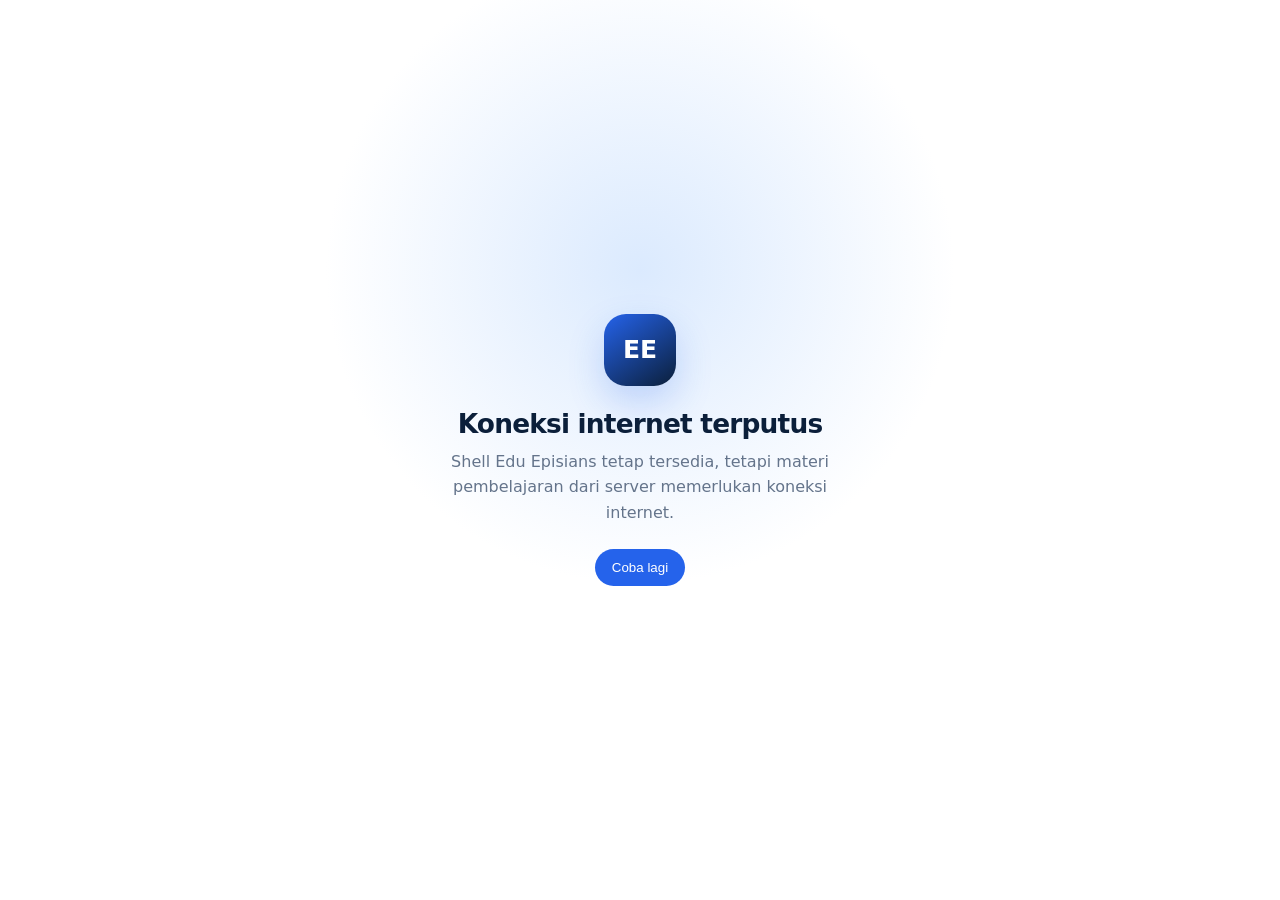
==== offline.html @ 35a95a5f "upload" ====
<!doctype html>
<html lang="id">
  <head>
    <meta charset="utf-8" />
    <meta name="viewport" content="width=device-width, initial-scale=1, viewport-fit=cover" />
    <meta name="theme-color" content="#0b1f3a" />
    <title>Edu Episians — Luring</title>
    <style>
      * { box-sizing: border-box; }
      body { min-height: 100vh; min-height: 100dvh; margin: 0; display: grid; place-items: center; padding: 24px; color: #0b1f3a; font-family: Inter, system-ui, sans-serif; text-align: center; background: radial-gradient(circle at 50% 30%, #dbeafe 0, transparent 35%), #fff; }
      main { max-width: 420px; }
      .mark { display: grid; width: 72px; height: 72px; margin: 0 auto 22px; place-items: center; color: #fff; font-size: 25px; font-weight: 800; border-radius: 22px; background: linear-gradient(145deg, #2563eb, #0b1f3a); box-shadow: 0 16px 36px rgba(37, 99, 235, .22); }
      h1 { margin: 0 0 10px; font-size: 1.65rem; letter-spacing: -.03em; }
      p { margin: 0 0 24px; color: #64748b; line-height: 1.6; }
      button { padding: 11px 17px; border: 0; border-radius: 999px; color: #fff; font: 700 .9rem inherit; background: #2563eb; cursor: pointer; }
    </style>
  </head>
  <body>
    <main>
      <div class="mark" aria-hidden="true">EE</div>
      <h1>Koneksi internet terputus</h1>
      <p>Shell Edu Episians tetap tersedia, tetapi materi pembelajaran dari server memerlukan koneksi internet.</p>
      <button type="button" onclick="location.reload()">Coba lagi</button>
    </main>
  </body>
</html>
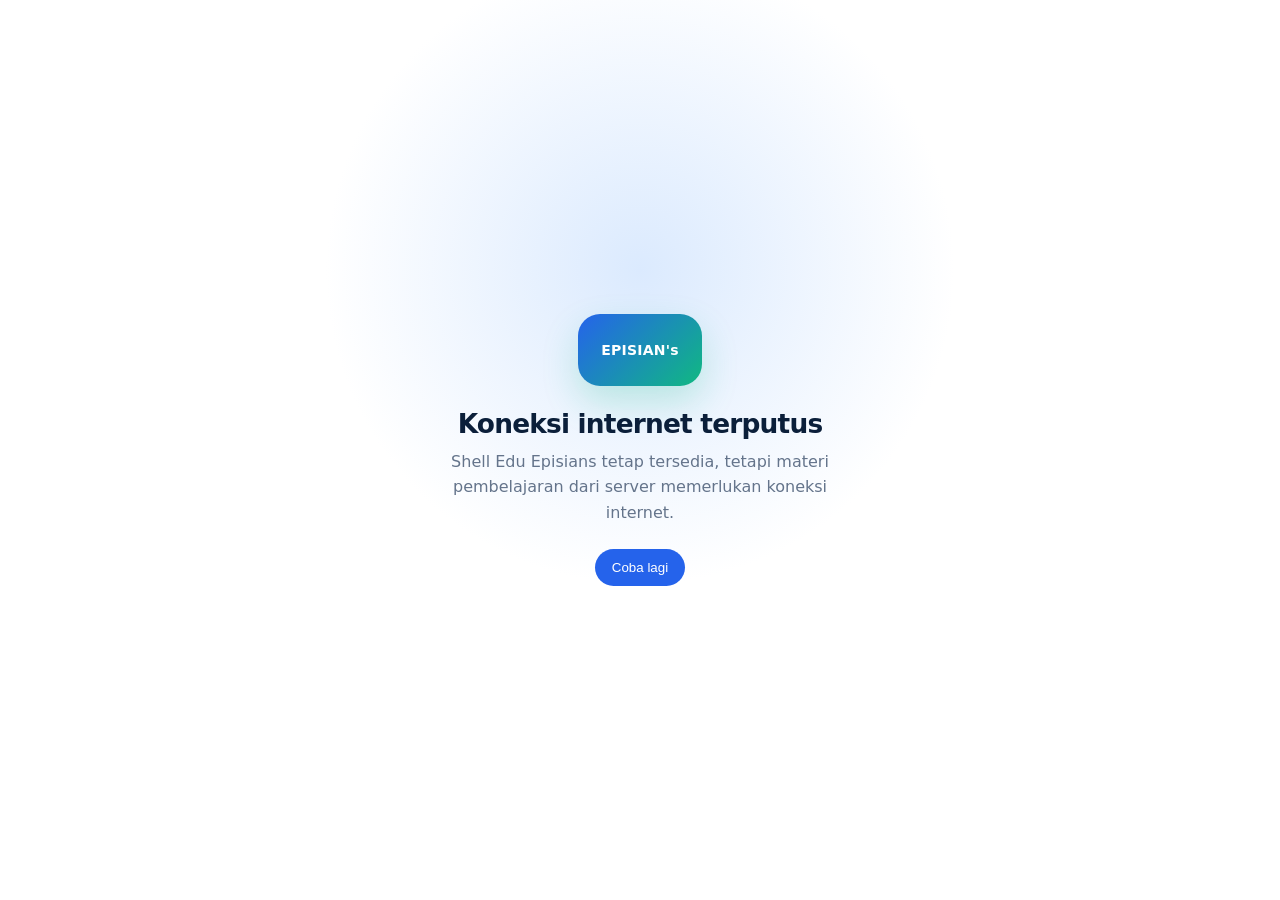
==== commit fdf19723: "icons" ====
--- a/offline.html
+++ b/offline.html
@@ -9,7 +9,7 @@
       * { box-sizing: border-box; }
       body { min-height: 100vh; min-height: 100dvh; margin: 0; display: grid; place-items: center; padding: 24px; color: #0b1f3a; font-family: Inter, system-ui, sans-serif; text-align: center; background: radial-gradient(circle at 50% 30%, #dbeafe 0, transparent 35%), #fff; }
       main { max-width: 420px; }
-      .mark { display: grid; width: 72px; height: 72px; margin: 0 auto 22px; place-items: center; color: #fff; font-size: 25px; font-weight: 800; border-radius: 22px; background: linear-gradient(145deg, #2563eb, #0b1f3a); box-shadow: 0 16px 36px rgba(37, 99, 235, .22); }
+      .mark { display: grid; width: 124px; height: 72px; margin: 0 auto 22px; place-items: center; color: #fff; font-size: 14px; font-weight: 800; letter-spacing: .015em; border-radius: 22px; background: linear-gradient(135deg, #2563eb, #10b981); box-shadow: 0 16px 36px rgba(16, 185, 129, .22); }
       h1 { margin: 0 0 10px; font-size: 1.65rem; letter-spacing: -.03em; }
       p { margin: 0 0 24px; color: #64748b; line-height: 1.6; }
       button { padding: 11px 17px; border: 0; border-radius: 999px; color: #fff; font: 700 .9rem inherit; background: #2563eb; cursor: pointer; }
@@ -17,7 +17,7 @@
   </head>
   <body>
     <main>
-      <div class="mark" aria-hidden="true">EE</div>
+      <div class="mark" aria-hidden="true">EPISIAN's</div>
       <h1>Koneksi internet terputus</h1>
       <p>Shell Edu Episians tetap tersedia, tetapi materi pembelajaran dari server memerlukan koneksi internet.</p>
       <button type="button" onclick="location.reload()">Coba lagi</button>
